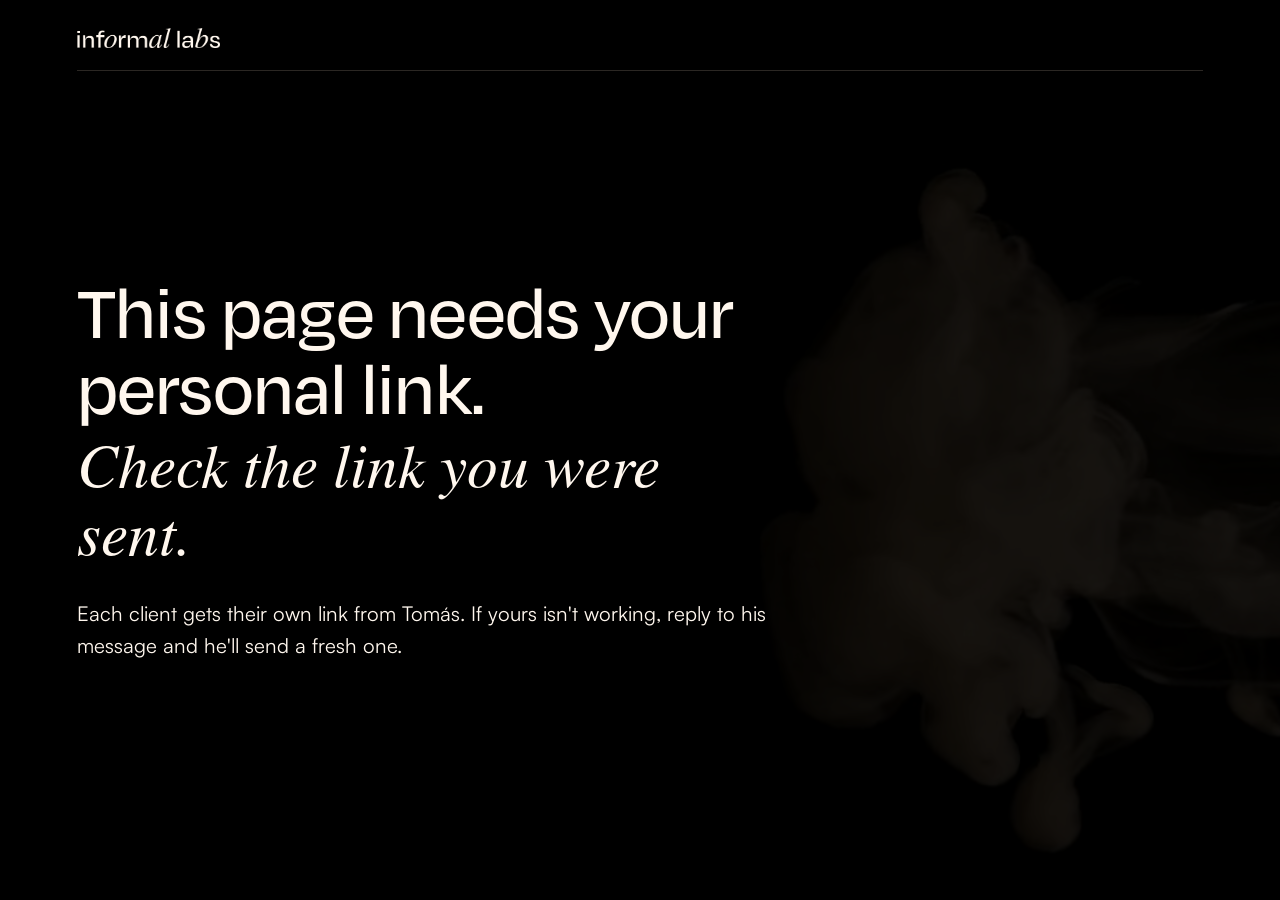
==== index.html @ d2001a32 "Informal Labs client welcome page Co-Authored-By: Claude Opus 5.5 <noreply@anthropic.com> Claude-Ses" ====
<!doctype html>
<html lang="en">
<head>
<meta charset="utf-8">
<meta name="viewport" content="width=device-width, initial-scale=1">
<meta name="robots" content="noindex, nofollow">
<title>Welcome to Informal Labs</title>
<link rel="preload" href="fonts/Degular-Medium.woff2" as="font" type="font/woff2" crossorigin>
<link rel="preload" href="fonts/STIXGeneralItalic.woff2" as="font" type="font/woff2" crossorigin>
<link rel="icon" href="favicon.svg" type="image/svg+xml">
<link rel="stylesheet" href="styles.css">
</head>
<body>
<video id="bg" class="bg" autoplay muted loop playsinline preload="auto" poster="media/hero.jpg" aria-hidden="true">
  <source src="media/hero.mp4" type="video/mp4">
  <source src="media/hero.webm" type="video/webm">
</video>
<div class="veil" aria-hidden="true"></div>

<header class="top">
  <img src="logo.png" alt="Informal Labs" class="logo" width="160" height="22">
  <div class="progress" role="progressbar" aria-label="Progress" aria-valuemin="0" aria-valuemax="100" aria-valuenow="0"><span id="bar"></span></div>
</header>

<main id="app" aria-live="polite">
  <section class="screen is-active" data-screen="loading">
    <p class="lede muted">One moment.</p>
  </section>
</main>

<script src="app.js"></script>
</body>
</html>
---- styles.css ----
@font-face { font-family: "Degular"; src: url("fonts/Degular-Medium.woff2") format("woff2"); font-weight: 500; font-display: swap; }
@font-face { font-family: "Degular"; src: url("fonts/Degular-Regular.woff2") format("woff2"); font-weight: 400; font-display: swap; }
@font-face { font-family: "Stix General"; src: url("fonts/STIXGeneralItalic.woff2") format("woff2"); font-weight: 400; font-style: italic; font-display: swap; }
@font-face { font-family: "Satoshi"; src: url("fonts/Satoshi-Regular.woff2") format("woff2"); font-weight: 400; font-display: swap; }
@font-face { font-family: "Satoshi"; src: url("fonts/Satoshi-Medium.woff2") format("woff2"); font-weight: 500; font-display: swap; }
@font-face { font-family: "Plus Jakarta"; src: url("fonts/PlusJakartaSans-Regular.woff2") format("woff2"); font-weight: 400; font-display: swap; }
@font-face { font-family: "Plus Jakarta"; src: url("fonts/PlusJakartaSans-Medium.woff2") format("woff2"); font-weight: 500; font-display: swap; }

:root {
  --black: #000000;
  --cream: #fff7ee;
  --muted: #8f877e;
  --line: #2b2723;
  --line-strong: #5a534c;
  --error: #f2b8a2;
  --display: "Degular", Impact, sans-serif;
  --accent: "Stix General", Georgia, serif;
  --body: "Satoshi", "Helvetica Neue", Arial, sans-serif;
  --ui: "Plus Jakarta", "Helvetica Neue", Arial, sans-serif;
  --gutter: clamp(20px, 6vw, 96px);
}

* { box-sizing: border-box; }
html, body { margin: 0; height: 100%; }
body {
  background: var(--black);
  color: var(--cream);
  font-family: var(--body);
  font-size: 18px;
  line-height: 1.55;
  -webkit-font-smoothing: antialiased;
  overflow-x: hidden;
}

/* Background motion: sits behind everything, heavily veiled so text always wins */
.bg { position: fixed; inset: 0; width: 100%; height: 100%; object-fit: cover; opacity: 0; transition: opacity 1.6s ease; z-index: 0; }
.bg.is-ready { opacity: 1; }
.veil { position: fixed; inset: 0; z-index: 1; background: linear-gradient(90deg, rgba(0,0,0,.92) 0%, rgba(0,0,0,.78) 55%, rgba(0,0,0,.55) 100%); transition: background 1s ease; }
body.is-quiet .veil { background: rgba(0,0,0,.9); }

.top { position: fixed; top: 0; left: 0; right: 0; z-index: 3; padding: 28px var(--gutter) 0; }
.logo { display: block; height: 20px; width: auto; }
.progress { margin-top: 22px; height: 1px; background: var(--line); }
.progress span { display: block; height: 100%; width: 0; background: var(--cream); transition: width .6s cubic-bezier(.2,.7,.2,1); }

main { position: relative; z-index: 2; min-height: 100vh; min-height: 100dvh; display: flex; align-items: center; padding: 120px var(--gutter) 80px; }

.screen { display: none; width: 100%; max-width: 980px; }
.screen.is-active { display: block; animation: rise .7s cubic-bezier(.2,.7,.2,1) both; }
@keyframes rise { from { opacity: 0; transform: translateY(18px); } to { opacity: 1; transform: none; } }

h1, h2 { font-family: var(--display); font-weight: 500; margin: 0; letter-spacing: -0.01em; }
h1 { font-size: clamp(56px, 11vw, 168px); line-height: .9; }
h2 { font-size: clamp(36px, 6vw, 84px); line-height: .98; max-width: 16ch; }
.italic { display: block; font-family: var(--accent); font-style: italic; font-weight: 400; letter-spacing: 0; }
h1 .italic { font-size: .62em; line-height: 1.05; margin-top: .18em; }
h2 .italic { font-size: .8em; line-height: 1.1; margin-top: .1em; }

.lede { font-size: clamp(18px, 1.6vw, 21px); max-width: 52ch; margin: 28px 0 0; }
.muted { color: var(--muted); }
.hint { font-family: var(--ui); font-size: 14px; color: var(--muted); margin: 14px 0 0; }

/* Answer field: one big underlined line */
.field { margin-top: 44px; max-width: 760px; }
.field + .field { margin-top: 28px; }
.field label { display: block; font-family: var(--ui); font-size: 14px; color: var(--muted); margin-bottom: 6px; }
.field input, .field textarea {
  width: 100%; background: transparent; border: 0; border-bottom: 1px solid var(--line-strong);
  color: var(--cream); font-family: var(--display); font-weight: 400; font-size: clamp(26px, 3.4vw, 44px);
  line-height: 1.2; padding: 8px 0 12px; border-radius: 0; outline: none; resize: none;
}
.field textarea { font-family: var(--body); font-size: clamp(20px, 2vw, 26px); line-height: 1.45; min-height: 3.2em; }
.field input::placeholder, .field textarea::placeholder { color: #4a443e; }
.field input:focus, .field textarea:focus { border-bottom-color: var(--cream); }
.field.has-error input, .field.has-error textarea { border-bottom-color: var(--error); }
.error { font-family: var(--ui); font-size: 14px; color: var(--error); margin: 10px 0 0; min-height: 1.2em; }

.actions { display: flex; align-items: center; gap: 22px; margin-top: 40px; flex-wrap: wrap; }
.btn {
  font-family: var(--ui); font-weight: 500; font-size: 16px; letter-spacing: .01em;
  background: var(--cream); color: var(--black); border: 1px solid var(--cream);
  padding: 15px 28px; border-radius: 999px; cursor: pointer; transition: background .2s, color .2s;
}
.btn:hover { background: transparent; color: var(--cream); }
.btn[disabled] { opacity: .5; cursor: wait; }
.link { font-family: var(--ui); font-size: 15px; color: var(--muted); background: none; border: 0; padding: 0; cursor: pointer; text-decoration: underline; text-underline-offset: 4px; }
.link:hover { color: var(--cream); }
.keys { font-family: var(--ui); font-size: 13px; color: var(--muted); }
.keys kbd { font-family: inherit; border: 1px solid var(--line-strong); border-radius: 4px; padding: 1px 6px; }

:focus-visible { outline: 2px solid var(--cream); outline-offset: 4px; }
.field input:focus-visible, .field textarea:focus-visible { outline: none; }

/* What happens next: a real sequence, so it is numbered */
.timeline { list-style: none; margin: 56px 0 0; padding: 0; display: grid; grid-template-columns: repeat(4, minmax(0, 1fr)); gap: 0; border-top: 1px solid var(--line); max-width: 1100px; }
.timeline li { padding: 22px 24px 0 0; position: relative; }
.timeline li::before { content: ""; position: absolute; top: -4px; left: 0; width: 7px; height: 7px; border-radius: 50%; background: var(--cream); }
.timeline .when { font-family: var(--ui); font-size: 13px; color: var(--muted); }
.timeline .what { font-family: var(--display); font-weight: 500; font-size: 26px; line-height: 1.05; margin: 6px 0 8px; }
.timeline p { margin: 0; font-size: 15px; color: #cfc6bc; max-width: 26ch; }

.booking { margin-top: 72px; max-width: 1100px; }
.booking h3 { font-family: var(--display); font-weight: 500; font-size: clamp(30px, 4vw, 52px); margin: 0; line-height: 1; }
.booking .frame { margin-top: 24px; border: 1px solid var(--line); border-radius: 14px; overflow: hidden; background: #000; }
/* Google's booking page has no dark mode; invert it so it sits inside an all-black page */
.booking iframe { display: block; width: 100%; height: 720px; border: 0; filter: invert(.92) hue-rotate(180deg); background: #fff; }

.screen.is-wide { max-width: 1100px; }
body.is-final main { align-items: flex-start; }

@media (max-width: 760px) {
  body { font-size: 17px; }
  .top { padding-top: 20px; }
  main { padding-top: 100px; }
  .timeline { grid-template-columns: 1fr; border-top: 0; border-left: 1px solid var(--line); }
  .timeline li { padding: 0 0 28px 22px; }
  .timeline li::before { top: 8px; left: -4px; }
  .booking iframe { height: 860px; }
  .keys { display: none; }
}

@media (prefers-reduced-motion: reduce) {
  .screen.is-active { animation: none; }
  .bg { display: none; }
  .progress span, .veil { transition: none; }
}
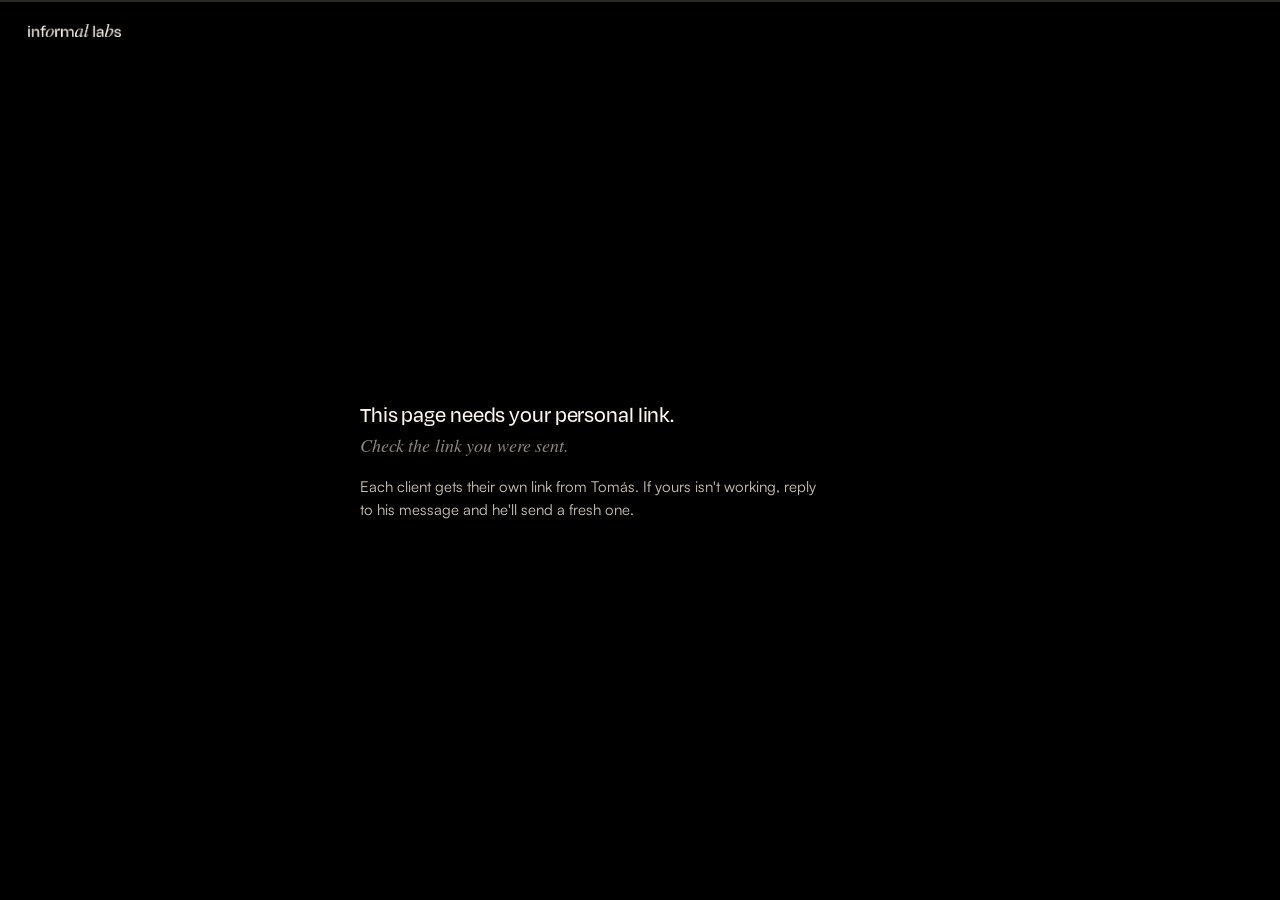
==== commit f70bb976: "Minimal Typeform-style redesign, plain black background Co-Authored-By: Claude Opus 5.5 <noreply@ant" ====
--- a/index.html
+++ b/index.html
@@ -11,15 +11,10 @@
 <link rel="stylesheet" href="styles.css">
 </head>
 <body>
-<video id="bg" class="bg" autoplay muted loop playsinline preload="auto" poster="media/hero.jpg" aria-hidden="true">
-  <source src="media/hero.mp4" type="video/mp4">
-  <source src="media/hero.webm" type="video/webm">
-</video>
-<div class="veil" aria-hidden="true"></div>
 
 <header class="top">
+  <div class="progress" role="progressbar" aria-label="Progress" aria-valuemin="0" aria-valuemax="100" aria-valuenow="0"><span id="bar"></span></div>
   <img src="logo.png" alt="Informal Labs" class="logo" width="160" height="22">
-  <div class="progress" role="progressbar" aria-label="Progress" aria-valuemin="0" aria-valuemax="100" aria-valuenow="0"><span id="bar"></span></div>
 </header>
 
 <main id="app" aria-live="polite">
--- a/styles.css
+++ b/styles.css
@@ -10,6 +10,7 @@
   --black: #000000;
   --cream: #fff7ee;
   --muted: #8f877e;
+  --faint: #4a443e;
   --line: #2b2723;
   --line-strong: #5a534c;
   --error: #f2b8a2;
@@ -17,110 +18,105 @@
   --accent: "Stix General", Georgia, serif;
   --body: "Satoshi", "Helvetica Neue", Arial, sans-serif;
   --ui: "Plus Jakarta", "Helvetica Neue", Arial, sans-serif;
-  --gutter: clamp(20px, 6vw, 96px);
 }
 
 * { box-sizing: border-box; }
-html, body { margin: 0; height: 100%; }
+html, body { margin: 0; min-height: 100%; }
 body {
   background: var(--black);
   color: var(--cream);
   font-family: var(--body);
-  font-size: 18px;
+  font-size: 15px;
   line-height: 1.55;
   -webkit-font-smoothing: antialiased;
   overflow-x: hidden;
 }
 
-/* Background motion: sits behind everything, heavily veiled so text always wins */
-.bg { position: fixed; inset: 0; width: 100%; height: 100%; object-fit: cover; opacity: 0; transition: opacity 1.6s ease; z-index: 0; }
-.bg.is-ready { opacity: 1; }
-.veil { position: fixed; inset: 0; z-index: 1; background: linear-gradient(90deg, rgba(0,0,0,.92) 0%, rgba(0,0,0,.78) 55%, rgba(0,0,0,.55) 100%); transition: background 1s ease; }
-body.is-quiet .veil { background: rgba(0,0,0,.9); }
+/* Thin progress line pinned to the very top, logo sits under it */
+.top { position: fixed; top: 0; left: 0; right: 0; z-index: 3; }
+.progress { height: 2px; background: var(--line); }
+.progress span { display: block; height: 100%; width: 0; background: var(--cream); transition: width .5s cubic-bezier(.2,.7,.2,1); }
+.logo { display: block; height: 13px; width: auto; margin: 22px 28px 0; }
 
-.top { position: fixed; top: 0; left: 0; right: 0; z-index: 3; padding: 28px var(--gutter) 0; }
-.logo { display: block; height: 20px; width: auto; }
-.progress { margin-top: 22px; height: 1px; background: var(--line); }
-.progress span { display: block; height: 100%; width: 0; background: var(--cream); transition: width .6s cubic-bezier(.2,.7,.2,1); }
+main { position: relative; z-index: 2; min-height: 100vh; min-height: 100dvh; display: flex; align-items: center; justify-content: center; padding: 96px 24px 72px; }
 
-main { position: relative; z-index: 2; min-height: 100vh; min-height: 100dvh; display: flex; align-items: center; padding: 120px var(--gutter) 80px; }
+.screen { display: none; width: 100%; max-width: 560px; }
+.screen.is-active { display: block; animation: rise .45s cubic-bezier(.2,.7,.2,1) both; }
+@keyframes rise { from { opacity: 0; transform: translateY(10px); } to { opacity: 1; transform: none; } }
 
-.screen { display: none; width: 100%; max-width: 980px; }
-.screen.is-active { display: block; animation: rise .7s cubic-bezier(.2,.7,.2,1) both; }
-@keyframes rise { from { opacity: 0; transform: translateY(18px); } to { opacity: 1; transform: none; } }
+h1, h2 { font-family: var(--display); font-weight: 500; margin: 0; letter-spacing: -0.005em; }
+h1 { font-size: 34px; line-height: 1.1; }
+h2 { font-size: 22px; line-height: 1.3; }
+.italic { display: block; font-family: var(--accent); font-style: italic; font-weight: 400; color: var(--muted); }
+h1 .italic { font-size: 22px; line-height: 1.3; margin-top: 4px; }
+h2 .italic { font-size: 18px; line-height: 1.35; margin-top: 4px; }
 
-h1, h2 { font-family: var(--display); font-weight: 500; margin: 0; letter-spacing: -0.01em; }
-h1 { font-size: clamp(56px, 11vw, 168px); line-height: .9; }
-h2 { font-size: clamp(36px, 6vw, 84px); line-height: .98; max-width: 16ch; }
-.italic { display: block; font-family: var(--accent); font-style: italic; font-weight: 400; letter-spacing: 0; }
-h1 .italic { font-size: .62em; line-height: 1.05; margin-top: .18em; }
-h2 .italic { font-size: .8em; line-height: 1.1; margin-top: .1em; }
+.count { font-family: var(--ui); font-size: 12px; color: var(--muted); margin: 0 0 10px; }
+.lede { font-size: 15px; color: #cfc6bc; max-width: 46ch; margin: 16px 0 0; }
+.muted { color: var(--muted); }
+.hint { font-family: var(--ui); font-size: 13px; color: var(--muted); margin: 6px 0 0; }
 
-.lede { font-size: clamp(18px, 1.6vw, 21px); max-width: 52ch; margin: 28px 0 0; }
-.muted { color: var(--muted); }
-.hint { font-family: var(--ui); font-size: 14px; color: var(--muted); margin: 14px 0 0; }
-
-/* Answer field: one big underlined line */
-.field { margin-top: 44px; max-width: 760px; }
-.field + .field { margin-top: 28px; }
-.field label { display: block; font-family: var(--ui); font-size: 14px; color: var(--muted); margin-bottom: 6px; }
+/* Answer field: one underlined line */
+.field { margin-top: 28px; }
+.field + .field { margin-top: 10px; }
+.field label { display: block; font-family: var(--ui); font-size: 12px; color: var(--muted); margin-bottom: 2px; }
 .field input, .field textarea {
   width: 100%; background: transparent; border: 0; border-bottom: 1px solid var(--line-strong);
-  color: var(--cream); font-family: var(--display); font-weight: 400; font-size: clamp(26px, 3.4vw, 44px);
-  line-height: 1.2; padding: 8px 0 12px; border-radius: 0; outline: none; resize: none;
+  color: var(--cream); font-family: var(--body); font-weight: 400; font-size: 20px;
+  line-height: 1.35; padding: 6px 0 8px; border-radius: 0; outline: none; resize: none;
 }
-.field textarea { font-family: var(--body); font-size: clamp(20px, 2vw, 26px); line-height: 1.45; min-height: 3.2em; }
-.field input::placeholder, .field textarea::placeholder { color: #4a443e; }
+.field textarea { font-size: 17px; line-height: 1.5; min-height: 3.4em; }
+.field input::placeholder, .field textarea::placeholder { color: var(--faint); }
 .field input:focus, .field textarea:focus { border-bottom-color: var(--cream); }
 .field.has-error input, .field.has-error textarea { border-bottom-color: var(--error); }
-.error { font-family: var(--ui); font-size: 14px; color: var(--error); margin: 10px 0 0; min-height: 1.2em; }
+.error { font-family: var(--ui); font-size: 12px; color: var(--error); margin: 6px 0 0; min-height: 1.2em; }
 
-.actions { display: flex; align-items: center; gap: 22px; margin-top: 40px; flex-wrap: wrap; }
+.actions { display: flex; align-items: center; gap: 14px; margin-top: 20px; flex-wrap: wrap; }
 .btn {
-  font-family: var(--ui); font-weight: 500; font-size: 16px; letter-spacing: .01em;
+  font-family: var(--ui); font-weight: 500; font-size: 14px;
   background: var(--cream); color: var(--black); border: 1px solid var(--cream);
-  padding: 15px 28px; border-radius: 999px; cursor: pointer; transition: background .2s, color .2s;
+  padding: 8px 16px; border-radius: 6px; cursor: pointer; transition: opacity .15s;
 }
-.btn:hover { background: transparent; color: var(--cream); }
+.btn:hover { opacity: .85; }
 .btn[disabled] { opacity: .5; cursor: wait; }
-.link { font-family: var(--ui); font-size: 15px; color: var(--muted); background: none; border: 0; padding: 0; cursor: pointer; text-decoration: underline; text-underline-offset: 4px; }
+.link { font-family: var(--ui); font-size: 13px; color: var(--muted); background: none; border: 0; padding: 0; cursor: pointer; text-decoration: underline; text-underline-offset: 3px; }
 .link:hover { color: var(--cream); }
-.keys { font-family: var(--ui); font-size: 13px; color: var(--muted); }
-.keys kbd { font-family: inherit; border: 1px solid var(--line-strong); border-radius: 4px; padding: 1px 6px; }
+.keys { font-family: var(--ui); font-size: 12px; color: var(--muted); }
+.keys kbd { font-family: inherit; font-size: 11px; border: 1px solid var(--line-strong); border-radius: 4px; padding: 0 5px; }
 
-:focus-visible { outline: 2px solid var(--cream); outline-offset: 4px; }
+:focus-visible { outline: 2px solid var(--cream); outline-offset: 3px; }
 .field input:focus-visible, .field textarea:focus-visible { outline: none; }
 
-/* What happens next: a real sequence, so it is numbered */
-.timeline { list-style: none; margin: 56px 0 0; padding: 0; display: grid; grid-template-columns: repeat(4, minmax(0, 1fr)); gap: 0; border-top: 1px solid var(--line); max-width: 1100px; }
-.timeline li { padding: 22px 24px 0 0; position: relative; }
-.timeline li::before { content: ""; position: absolute; top: -4px; left: 0; width: 7px; height: 7px; border-radius: 50%; background: var(--cream); }
-.timeline .when { font-family: var(--ui); font-size: 13px; color: var(--muted); }
-.timeline .what { font-family: var(--display); font-weight: 500; font-size: 26px; line-height: 1.05; margin: 6px 0 8px; }
-.timeline p { margin: 0; font-size: 15px; color: #cfc6bc; max-width: 26ch; }
+/* What happens next: a real sequence, so it is a vertical timeline */
+.timeline { list-style: none; margin: 32px 0 0; padding: 0 0 0 18px; border-left: 1px solid var(--line); }
+.timeline li { position: relative; padding: 0 0 20px; }
+.timeline li:last-child { padding-bottom: 0; }
+.timeline li::before { content: ""; position: absolute; top: 7px; left: -21px; width: 5px; height: 5px; border-radius: 50%; background: var(--cream); }
+.timeline .when { font-family: var(--ui); font-size: 12px; color: var(--muted); }
+.timeline .what { font-family: var(--display); font-weight: 500; font-size: 16px; line-height: 1.3; margin: 1px 0 2px; }
+.timeline p { margin: 0; font-size: 14px; color: #cfc6bc; }
 
-.booking { margin-top: 72px; max-width: 1100px; }
-.booking h3 { font-family: var(--display); font-weight: 500; font-size: clamp(30px, 4vw, 52px); margin: 0; line-height: 1; }
-.booking .frame { margin-top: 24px; border: 1px solid var(--line); border-radius: 14px; overflow: hidden; background: #000; }
+.booking { margin-top: 44px; }
+.booking h3 { font-family: var(--display); font-weight: 500; font-size: 20px; margin: 0; line-height: 1.3; }
+.booking .frame { margin-top: 16px; border: 1px solid var(--line); border-radius: 10px; overflow: hidden; background: #000; }
 /* Google's booking page has no dark mode; invert it so it sits inside an all-black page */
-.booking iframe { display: block; width: 100%; height: 720px; border: 0; filter: invert(.92) hue-rotate(180deg); background: #fff; }
+.booking iframe { display: block; width: 100%; height: 700px; border: 0; filter: invert(.92) hue-rotate(180deg); background: #fff; }
 
-.screen.is-wide { max-width: 1100px; }
+.screen.is-wide { max-width: 720px; }
 body.is-final main { align-items: flex-start; }
 
-@media (max-width: 760px) {
-  body { font-size: 17px; }
-  .top { padding-top: 20px; }
-  main { padding-top: 100px; }
-  .timeline { grid-template-columns: 1fr; border-top: 0; border-left: 1px solid var(--line); }
-  .timeline li { padding: 0 0 28px 22px; }
-  .timeline li::before { top: 8px; left: -4px; }
+@media (max-width: 600px) {
+  .logo { margin: 18px 20px 0; }
+  main { padding: 84px 20px 56px; align-items: flex-start; }
+  h1 { font-size: 28px; }
+  h1 .italic { font-size: 19px; }
+  h2 { font-size: 20px; }
+  .field input { font-size: 18px; }
   .booking iframe { height: 860px; }
   .keys { display: none; }
 }
 
 @media (prefers-reduced-motion: reduce) {
   .screen.is-active { animation: none; }
-  .bg { display: none; }
-  .progress span, .veil { transition: none; }
+  .progress span { transition: none; }
 }
